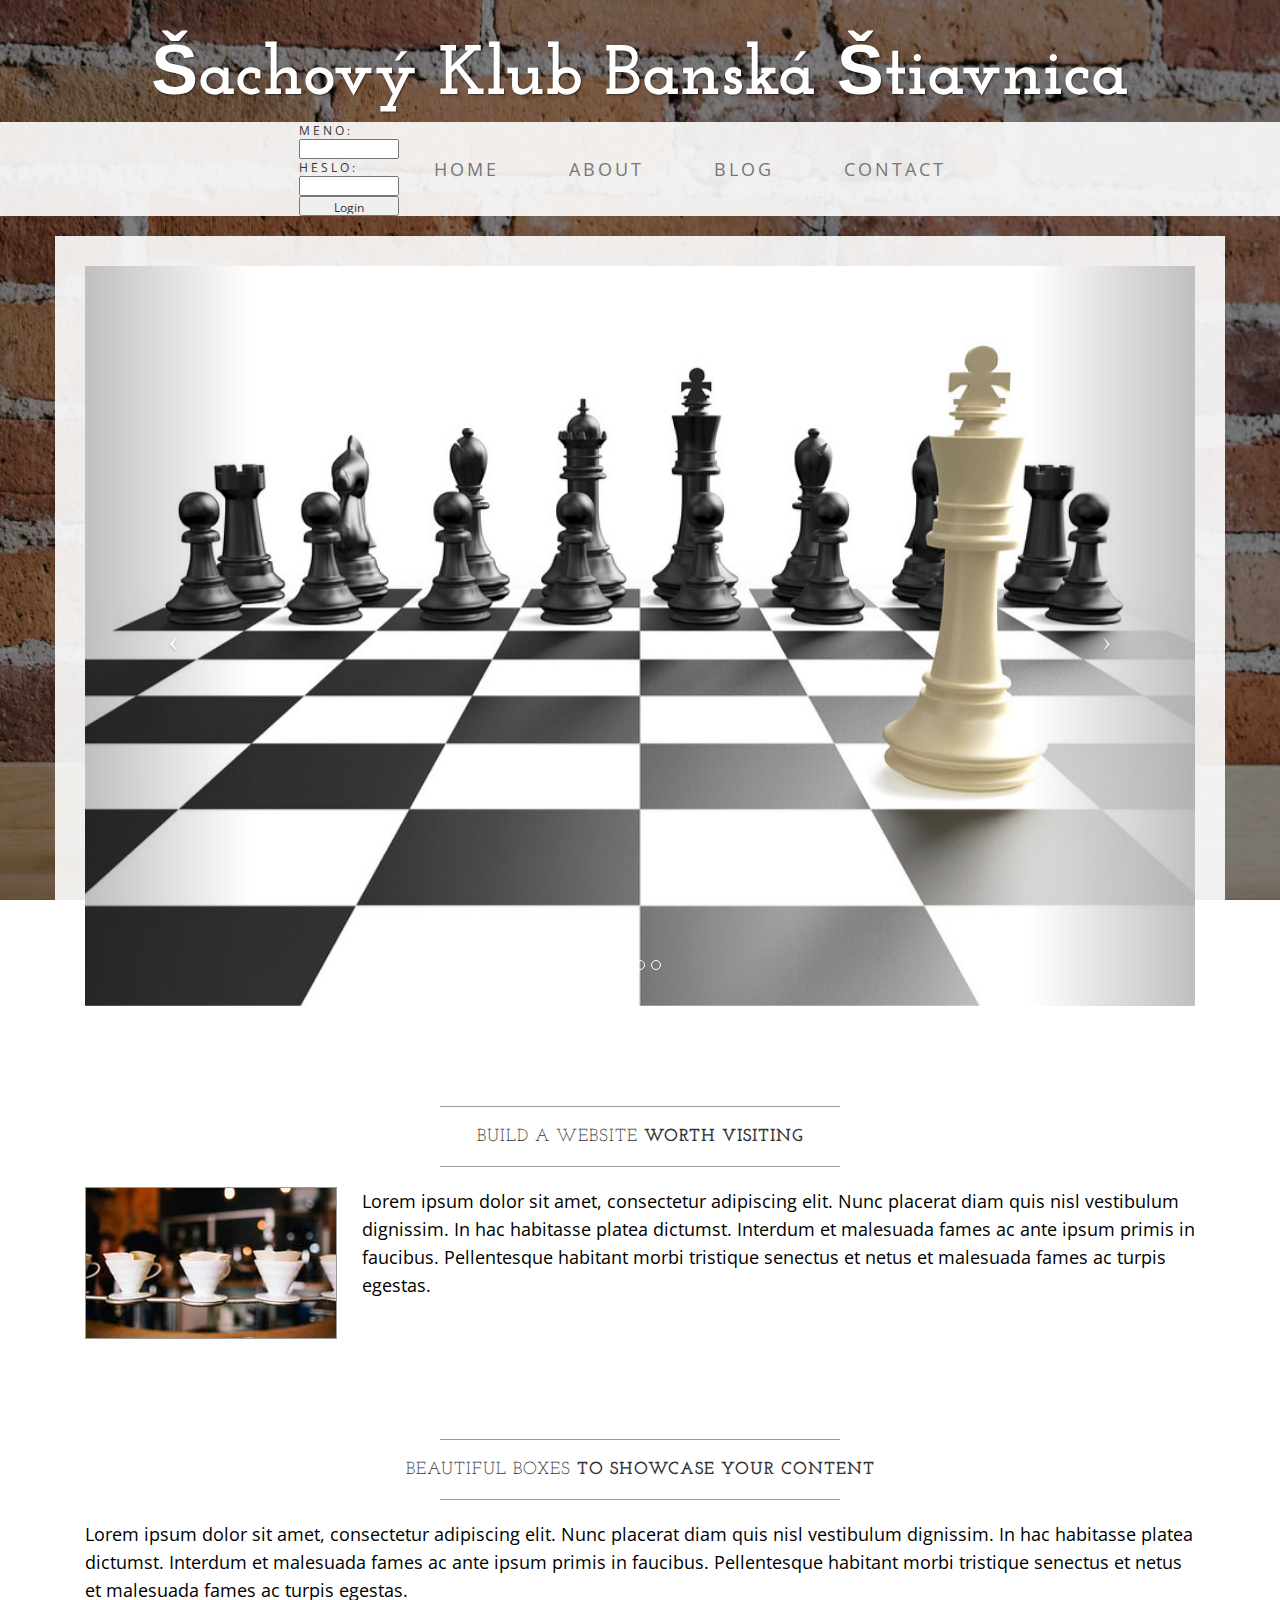
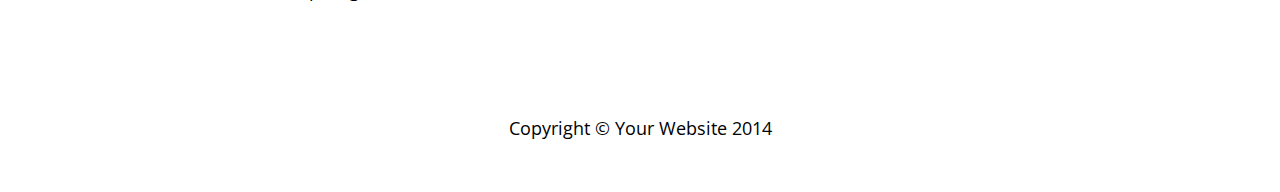
==== index.html @ dc915f05 "First Commit" ====
<!DOCTYPE html>
<html lang="en">

<head>

    <meta charset="utf-8">
    <meta http-equiv="X-UA-Compatible" content="IE=edge">
    <meta name="viewport" content="width=device-width, initial-scale=1">
    <meta name="description" content="">
    <meta name="author" content="">

    <title>Šachový Klub Banská Štiavnica</title>

    <!-- Bootstrap Core CSS -->
    <link href="css/bootstrap.min.css" rel="stylesheet">

    <!-- Custom CSS -->
    <link href="css/business-casual.css" rel="stylesheet">

    <!-- Fonts -->
    <link href="http://fonts.googleapis.com/css?family=Open+Sans:300italic,400italic,600italic,700italic,800italic,400,300,600,700,800" rel="stylesheet" type="text/css">
    <link href="http://fonts.googleapis.com/css?family=Josefin+Slab:100,300,400,600,700,100italic,300italic,400italic,600italic,700italic" rel="stylesheet" type="text/css">

    <!-- HTML5 Shim and Respond.js IE8 support of HTML5 elements and media queries -->
    <!-- WARNING: Respond.js doesn't work if you view the page via file:// -->
    <!--[if lt IE 9]>
        <script src="https://oss.maxcdn.com/libs/html5shiv/3.7.0/html5shiv.js"></script>
        <script src="https://oss.maxcdn.com/libs/respond.js/1.4.2/respond.min.js"></script>
    <![endif]-->

</head>

<body>

    <div class="brand">Šachový Klub Banská Štiavnica</div>


    <!-- Navigation -->
    <nav class="navbar navbar-default" role="navigation">
        <div class="container">
            <!-- Brand and toggle get grouped for better mobile display -->
            <div class="navbar-header">
                

                <button type="button" class="navbar-toggle" data-toggle="collapse" data-target="#bs-example-navbar-collapse-1">
                    <span class="sr-only">Toggle navigation</span>
                    <span class="icon-bar"></span>
                    <span class="icon-bar"></span>
                    <span class="icon-bar"></span>
                </button>
                <!-- navbar-brand is hidden on larger screens, but visible when the menu is collapsed -->
                <a class="navbar-brand" href="index.html">Business Casual</a>
            </div>


            

            <!-- Collect the nav links, forms, and other content for toggling -->
            <div class="collapse navbar-collapse" id="bs-example-navbar-collapse-1">
                
                 
                <ul class="nav navbar-nav">
                    

                    <li>
                    <form name="login" method="post" action="login.php" class="loginform">
                    <span class="smalltext"> Meno: </span> <input type="text" name="username" class="loginform"><br>
                    <span class="smalltext"> Heslo: </span> <input type="password" name="password"  class = "loginform"><br>
                    <input type = "submit" name = "Login" class = "loginform" value="Login">
                    </li>

                    <li>
                        <a href="index.html">Home</a>
                    </li>
                    <li>
                        <a href="about.html">About</a>
                    </li>
                    <li>
                        <a href="blog.html">Blog</a>
                    </li>
                    <li>
                        <a href="contact.html">Contact</a>
                    </li>
                </ul>
            </div>
            <!-- /.navbar-collapse -->
        </div>
        <!-- /.container -->
    </nav>

    <div class="container">

        <div class="row">
            <div class="box">
                <div class="col-lg-12 text-center">
                    <div id="carousel-example-generic" class="carousel slide">
                        <!-- Indicators -->
                        <ol class="carousel-indicators hidden-xs">
                            <li data-target="#carousel-example-generic" data-slide-to="0" class="active"></li>
                            <li data-target="#carousel-example-generic" data-slide-to="1"></li>
                            <li data-target="#carousel-example-generic" data-slide-to="2"></li>
                        </ol>

                        <!-- Wrapper for slides -->
                        <div class="carousel-inner">
                            <div class="item active">
                                <img class="img-responsive img-full" src="img/slide-1.jpg" alt="">
                            </div>
                            <div class="item">
                                <img class="img-responsive img-full" src="img/slide-2.jpg" alt="">
                            </div>
                            <div class="item">
                                <img class="img-responsive img-full" src="img/slide-3.jpg" alt="">
                            </div>
                        </div>

                        <!-- Controls -->
                        <a class="left carousel-control" href="#carousel-example-generic" data-slide="prev">
                            <span class="icon-prev"></span>
                        </a>
                        <a class="right carousel-control" href="#carousel-example-generic" data-slide="next">
                            <span class="icon-next"></span>
                        </a>
                    </div>
                   
                    </h2>
                </div>
            </div>
        </div>

        <div class="row">
            <div class="box">
                <div class="col-lg-12">
                    <hr>
                    <h2 class="intro-text text-center">Build a website
                        <strong>worth visiting</strong>
                    </h2>
                    <hr>
                    <img class="img-responsive img-border img-left" src="img/intro-pic.jpg" alt="">
                    <hr class="visible-xs">
                    <p>Lorem ipsum dolor sit amet, consectetur adipiscing elit. Nunc placerat diam quis nisl vestibulum dignissim. In hac habitasse platea dictumst. Interdum et malesuada fames ac ante ipsum primis in faucibus. Pellentesque habitant morbi tristique senectus et netus et malesuada fames ac turpis egestas.</p>
                </div>
            </div>
        </div>

        <div class="row">
            <div class="box">
                <div class="col-lg-12">
                    <hr>
                    <h2 class="intro-text text-center">Beautiful boxes
                        <strong>to showcase your content</strong>
                    </h2>
                    <hr>
                    <p>Lorem ipsum dolor sit amet, consectetur adipiscing elit. Nunc placerat diam quis nisl vestibulum dignissim. In hac habitasse platea dictumst. Interdum et malesuada fames ac ante ipsum primis in faucibus. Pellentesque habitant morbi tristique senectus et netus et malesuada fames ac turpis egestas.</p>
                </div>
            </div>
        </div>

    </div>
    <!-- /.container -->

    <footer>
        <div class="container">
            <div class="row">
                <div class="col-lg-12 text-center">
                    <p>Copyright &copy; Your Website 2014</p>
                </div>
            </div>
        </div>
    </footer>

    <!-- jQuery -->
    <script src="js/jquery.js"></script>

    <!-- Bootstrap Core JavaScript -->
    <script src="js/bootstrap.min.js"></script>

    <!-- Script to Activate the Carousel -->
    <script>
    $('.carousel').carousel({
        interval: 5000 //changes the speed
    })
    </script>

</body>

</html>
---- css/business-casual.css ----
/*!
 * Start Bootstrap - Business Casual Bootstrap Theme (http://startbootstrap.com)
 * Code licensed under the Apache License v2.0.
 * For details, see http://www.apache.org/licenses/LICENSE-2.0.
 */

body {
    font-family: "Open Sans","Helvetica Neue",Helvetica,Arial,sans-serif;
    background: url('../img/bg.jpg') no-repeat center center fixed;
    -webkit-background-size: cover;
    -moz-background-size: cover;
    background-size: cover;
    -o-background-size: cover;
}

h1,
h2,
h3,
h4,
h5,
h6 {
    text-transform: uppercase;
    font-family: "Josefin Slab","Helvetica Neue",Helvetica,Arial,sans-serif;
    font-weight: 700;
    letter-spacing: 1px;
}

p {
    font-size: 1.25em;
    line-height: 1.6;
    color: #000;
}

hr {
    max-width: 400px;
    border-color: #999999;
}

.brand,
.address-bar {
    display: none;
}

.navbar-brand {
    text-transform: uppercase;
    font-weight: 900;
    letter-spacing: 2px;
}

.smalltext{
    font-size: 12px;
}

.loginform{

height: 20px;
width: 100px;
font-size: 12px;

}



.navbar-nav {
    text-transform: uppercase;
    font-weight: 400;
    letter-spacing: 3px;
}

.img-full {
    min-width: 100%;
}

.brand-before,
.brand-name {
    text-transform: capitalize;
}

.brand-before {
    margin: 15px 0;
}

.brand-name {
    margin: 0;
    font-size: 4em;
}

.tagline-divider {
    margin: 15px auto 3px;
    max-width: 250px;
    border-color: #999999;
}

.box {
    margin-bottom: 20px;
    padding: 30px 15px;
    background: #fff;
    background: rgba(255,255,255,0.9);
}

.intro-text {
    text-transform: uppercase;
    font-size: 1.25em;
    font-weight: 400;
    letter-spacing: 1px;
}

.img-border {
    float: none;
    margin: 0 auto 0;
    border: #999999 solid 1px;
}

.img-left {
    float: none;
    margin: 0 auto 0;
}

footer {
    background: #fff;
    background: rgba(255,255,255,0.9);
}

footer p {
    margin: 0;
    padding: 50px 0;
}

@media screen and (min-width:768px) {
    .brand {
        display: inherit;
        margin: 0;
        padding: 30px 0 10px;
        text-align: center;
        text-shadow: 1px 1px 2px rgba(0,0,0,0.5);
        font-family: "Josefin Slab","Helvetica Neue",Helvetica,Arial,sans-serif;
        font-size: 5em;
        font-weight: 700;
        line-height: normal;
        color: #fff;
    }

    .top-divider {
        margin-top: 0;
    }

    .img-left {
        float: left;
        margin-right: 25px;
    }

    .address-bar {
        display: inherit;
        margin: 0;
        padding: 0 0 40px;
        text-align: center;
        text-shadow: 1px 1px 2px rgba(0,0,0,0.5);
        text-transform: uppercase;
        font-size: 1.25em;
        font-weight: 400;
        letter-spacing: 3px;
        color: #fff;
    }

    .navbar {
        border-radius: 0;
    }

    .navbar-header {
        display: none;
    }

    .navbar {
        min-height: 0;
    }

    .navbar-default {
        border: none;
        background: #fff;
        background: rgba(255,255,255,0.9);
    }

    .nav>li>a {
        padding: 35px;
    }

    .navbar-nav>li>a {
        line-height: normal;
    }

    .navbar-nav {
        display: table;
        float: none;
        margin: 0 auto;
        table-layout: fixed;
        font-size: 1.25em;
    }
}

@media screen and (min-width:1200px) {
    .box:after {
        content: '';
        display: table;
        clear: both;
    }
}
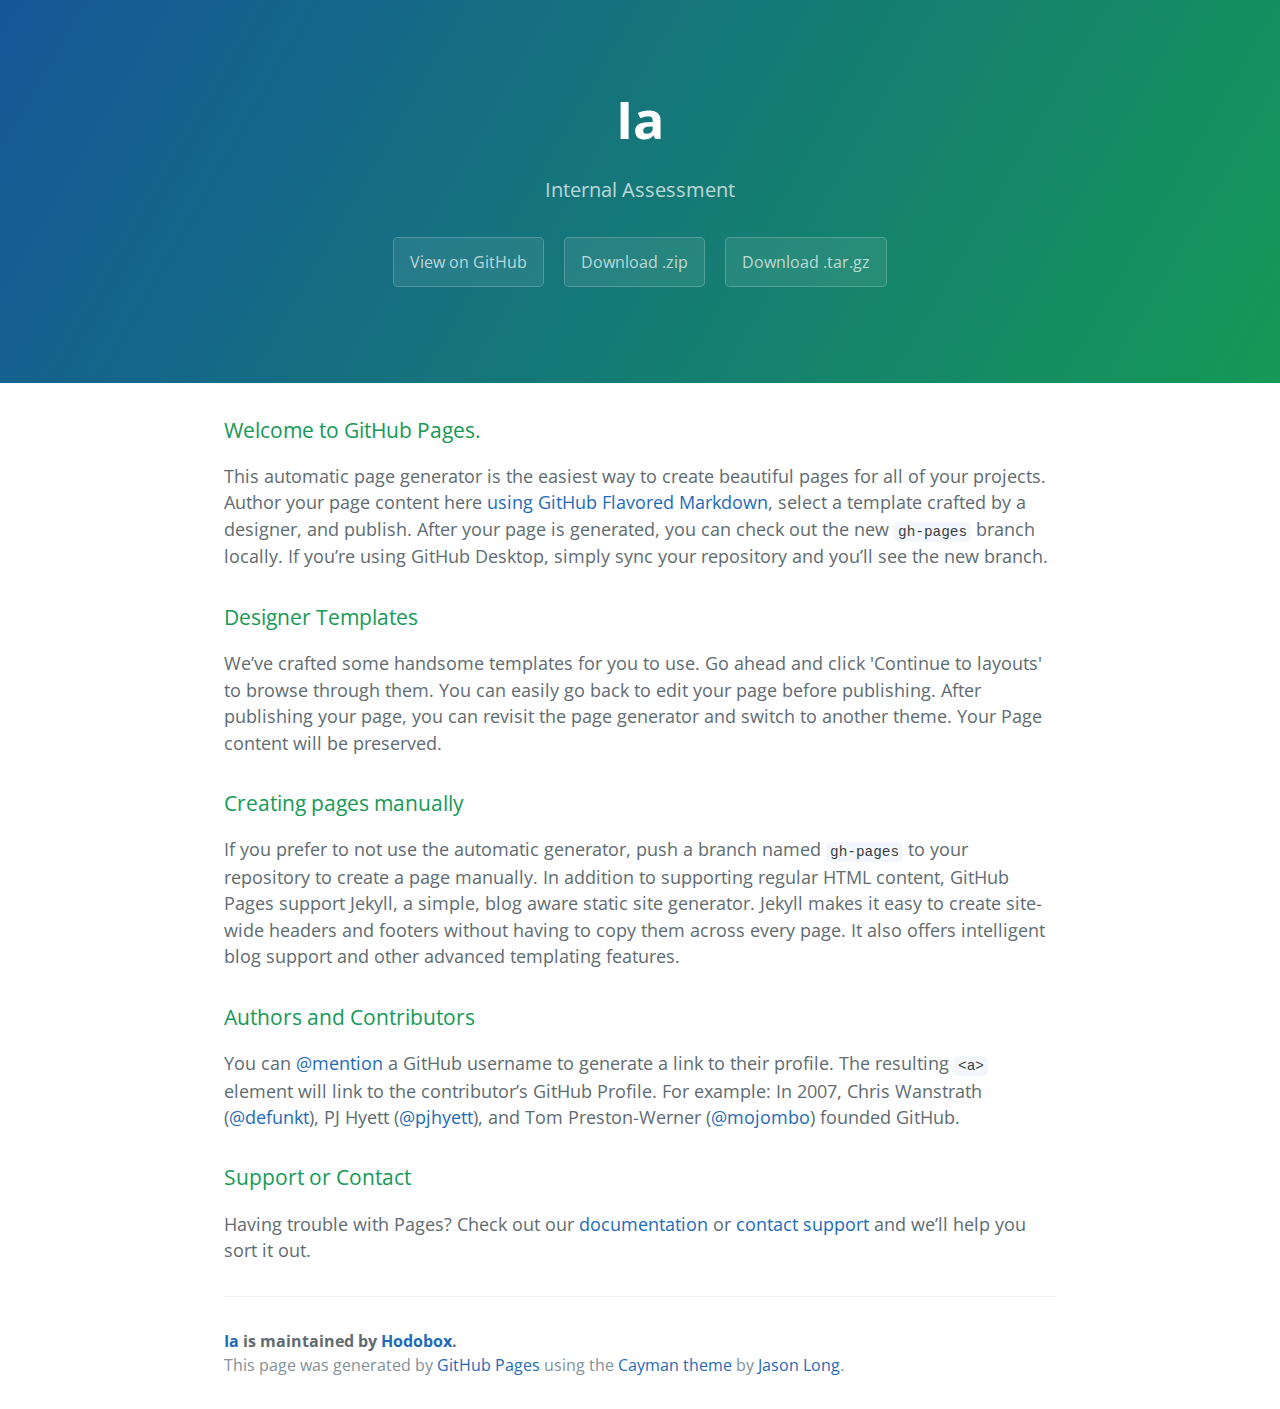
==== commit 24f1f13f: "Create gh-pages branch via GitHub" ====
--- a/index.html
+++ b/index.html
@@ -1,187 +1,57 @@
 <!DOCTYPE html>
-<html lang="en">
+<html lang="en-us">
+  <head>
+    <meta charset="UTF-8">
+    <title>Ia by Hodobox</title>
+    <meta name="viewport" content="width=device-width, initial-scale=1">
+    <link rel="stylesheet" type="text/css" href="stylesheets/normalize.css" media="screen">
+    <link href='https://fonts.googleapis.com/css?family=Open+Sans:400,700' rel='stylesheet' type='text/css'>
+    <link rel="stylesheet" type="text/css" href="stylesheets/stylesheet.css" media="screen">
+    <link rel="stylesheet" type="text/css" href="stylesheets/github-light.css" media="screen">
+  </head>
+  <body>
+    <section class="page-header">
+      <h1 class="project-name">Ia</h1>
+      <h2 class="project-tagline">Internal Assessment</h2>
+      <a href="https://github.com/Hodobox/IA" class="btn">View on GitHub</a>
+      <a href="https://github.com/Hodobox/IA/zipball/master" class="btn">Download .zip</a>
+      <a href="https://github.com/Hodobox/IA/tarball/master" class="btn">Download .tar.gz</a>
+    </section>
 
-<head>
+    <section class="main-content">
+      <h3>
+<a id="welcome-to-github-pages" class="anchor" href="#welcome-to-github-pages" aria-hidden="true"><span aria-hidden="true" class="octicon octicon-link"></span></a>Welcome to GitHub Pages.</h3>
 
-    <meta charset="utf-8">
-    <meta http-equiv="X-UA-Compatible" content="IE=edge">
-    <meta name="viewport" content="width=device-width, initial-scale=1">
-    <meta name="description" content="">
-    <meta name="author" content="">
+<p>This automatic page generator is the easiest way to create beautiful pages for all of your projects. Author your page content here <a href="https://guides.github.com/features/mastering-markdown/">using GitHub Flavored Markdown</a>, select a template crafted by a designer, and publish. After your page is generated, you can check out the new <code>gh-pages</code> branch locally. If you’re using GitHub Desktop, simply sync your repository and you’ll see the new branch.</p>
 
-    <title>Šachový Klub Banská Štiavnica</title>
+<h3>
+<a id="designer-templates" class="anchor" href="#designer-templates" aria-hidden="true"><span aria-hidden="true" class="octicon octicon-link"></span></a>Designer Templates</h3>
 
-    <!-- Bootstrap Core CSS -->
-    <link href="css/bootstrap.min.css" rel="stylesheet">
+<p>We’ve crafted some handsome templates for you to use. Go ahead and click 'Continue to layouts' to browse through them. You can easily go back to edit your page before publishing. After publishing your page, you can revisit the page generator and switch to another theme. Your Page content will be preserved.</p>
 
-    <!-- Custom CSS -->
-    <link href="css/business-casual.css" rel="stylesheet">
+<h3>
+<a id="creating-pages-manually" class="anchor" href="#creating-pages-manually" aria-hidden="true"><span aria-hidden="true" class="octicon octicon-link"></span></a>Creating pages manually</h3>
 
-    <!-- Fonts -->
-    <link href="http://fonts.googleapis.com/css?family=Open+Sans:300italic,400italic,600italic,700italic,800italic,400,300,600,700,800" rel="stylesheet" type="text/css">
-    <link href="http://fonts.googleapis.com/css?family=Josefin+Slab:100,300,400,600,700,100italic,300italic,400italic,600italic,700italic" rel="stylesheet" type="text/css">
+<p>If you prefer to not use the automatic generator, push a branch named <code>gh-pages</code> to your repository to create a page manually. In addition to supporting regular HTML content, GitHub Pages support Jekyll, a simple, blog aware static site generator. Jekyll makes it easy to create site-wide headers and footers without having to copy them across every page. It also offers intelligent blog support and other advanced templating features.</p>
 
-    <!-- HTML5 Shim and Respond.js IE8 support of HTML5 elements and media queries -->
-    <!-- WARNING: Respond.js doesn't work if you view the page via file:// -->
-    <!--[if lt IE 9]>
-        <script src="https://oss.maxcdn.com/libs/html5shiv/3.7.0/html5shiv.js"></script>
-        <script src="https://oss.maxcdn.com/libs/respond.js/1.4.2/respond.min.js"></script>
-    <![endif]-->
+<h3>
+<a id="authors-and-contributors" class="anchor" href="#authors-and-contributors" aria-hidden="true"><span aria-hidden="true" class="octicon octicon-link"></span></a>Authors and Contributors</h3>
 
-</head>
+<p>You can <a href="https://help.github.com/articles/basic-writing-and-formatting-syntax/#mentioning-users-and-teams" class="user-mention">@mention</a> a GitHub username to generate a link to their profile. The resulting <code>&lt;a&gt;</code> element will link to the contributor’s GitHub Profile. For example: In 2007, Chris Wanstrath (<a href="https://github.com/defunkt" class="user-mention">@defunkt</a>), PJ Hyett (<a href="https://github.com/pjhyett" class="user-mention">@pjhyett</a>), and Tom Preston-Werner (<a href="https://github.com/mojombo" class="user-mention">@mojombo</a>) founded GitHub.</p>
 
-<body>
+<h3>
+<a id="support-or-contact" class="anchor" href="#support-or-contact" aria-hidden="true"><span aria-hidden="true" class="octicon octicon-link"></span></a>Support or Contact</h3>
 
-    <div class="brand">Šachový Klub Banská Štiavnica</div>
+<p>Having trouble with Pages? Check out our <a href="https://help.github.com/pages">documentation</a> or <a href="https://github.com/contact">contact support</a> and we’ll help you sort it out.</p>
 
+      <footer class="site-footer">
+        <span class="site-footer-owner"><a href="https://github.com/Hodobox/IA">Ia</a> is maintained by <a href="https://github.com/Hodobox">Hodobox</a>.</span>
 
-    <!-- Navigation -->
-    <nav class="navbar navbar-default" role="navigation">
-        <div class="container">
-            <!-- Brand and toggle get grouped for better mobile display -->
-            <div class="navbar-header">
-                
+        <span class="site-footer-credits">This page was generated by <a href="https://pages.github.com">GitHub Pages</a> using the <a href="https://github.com/jasonlong/cayman-theme">Cayman theme</a> by <a href="https://twitter.com/jasonlong">Jason Long</a>.</span>
+      </footer>
 
-                <button type="button" class="navbar-toggle" data-toggle="collapse" data-target="#bs-example-navbar-collapse-1">
-                    <span class="sr-only">Toggle navigation</span>
-                    <span class="icon-bar"></span>
-                    <span class="icon-bar"></span>
-                    <span class="icon-bar"></span>
-                </button>
-                <!-- navbar-brand is hidden on larger screens, but visible when the menu is collapsed -->
-                <a class="navbar-brand" href="index.html">Business Casual</a>
-            </div>
+    </section>
 
-
-            
-
-            <!-- Collect the nav links, forms, and other content for toggling -->
-            <div class="collapse navbar-collapse" id="bs-example-navbar-collapse-1">
-                
-                 
-                <ul class="nav navbar-nav">
-                    
-
-                    <li>
-                    <form name="login" method="post" action="login.php" class="loginform">
-                    <span class="smalltext"> Meno: </span> <input type="text" name="username" class="loginform"><br>
-                    <span class="smalltext"> Heslo: </span> <input type="password" name="password"  class = "loginform"><br>
-                    <input type = "submit" name = "Login" class = "loginform" value="Login">
-                    </li>
-
-                    <li>
-                        <a href="index.html">Home</a>
-                    </li>
-                    <li>
-                        <a href="about.html">About</a>
-                    </li>
-                    <li>
-                        <a href="blog.html">Blog</a>
-                    </li>
-                    <li>
-                        <a href="contact.html">Contact</a>
-                    </li>
-                </ul>
-            </div>
-            <!-- /.navbar-collapse -->
-        </div>
-        <!-- /.container -->
-    </nav>
-
-    <div class="container">
-
-        <div class="row">
-            <div class="box">
-                <div class="col-lg-12 text-center">
-                    <div id="carousel-example-generic" class="carousel slide">
-                        <!-- Indicators -->
-                        <ol class="carousel-indicators hidden-xs">
-                            <li data-target="#carousel-example-generic" data-slide-to="0" class="active"></li>
-                            <li data-target="#carousel-example-generic" data-slide-to="1"></li>
-                            <li data-target="#carousel-example-generic" data-slide-to="2"></li>
-                        </ol>
-
-                        <!-- Wrapper for slides -->
-                        <div class="carousel-inner">
-                            <div class="item active">
-                                <img class="img-responsive img-full" src="img/slide-1.jpg" alt="">
-                            </div>
-                            <div class="item">
-                                <img class="img-responsive img-full" src="img/slide-2.jpg" alt="">
-                            </div>
-                            <div class="item">
-                                <img class="img-responsive img-full" src="img/slide-3.jpg" alt="">
-                            </div>
-                        </div>
-
-                        <!-- Controls -->
-                        <a class="left carousel-control" href="#carousel-example-generic" data-slide="prev">
-                            <span class="icon-prev"></span>
-                        </a>
-                        <a class="right carousel-control" href="#carousel-example-generic" data-slide="next">
-                            <span class="icon-next"></span>
-                        </a>
-                    </div>
-                   
-                    </h2>
-                </div>
-            </div>
-        </div>
-
-        <div class="row">
-            <div class="box">
-                <div class="col-lg-12">
-                    <hr>
-                    <h2 class="intro-text text-center">Build a website
-                        <strong>worth visiting</strong>
-                    </h2>
-                    <hr>
-                    <img class="img-responsive img-border img-left" src="img/intro-pic.jpg" alt="">
-                    <hr class="visible-xs">
-                    <p>Lorem ipsum dolor sit amet, consectetur adipiscing elit. Nunc placerat diam quis nisl vestibulum dignissim. In hac habitasse platea dictumst. Interdum et malesuada fames ac ante ipsum primis in faucibus. Pellentesque habitant morbi tristique senectus et netus et malesuada fames ac turpis egestas.</p>
-                </div>
-            </div>
-        </div>
-
-        <div class="row">
-            <div class="box">
-                <div class="col-lg-12">
-                    <hr>
-                    <h2 class="intro-text text-center">Beautiful boxes
-                        <strong>to showcase your content</strong>
-                    </h2>
-                    <hr>
-                    <p>Lorem ipsum dolor sit amet, consectetur adipiscing elit. Nunc placerat diam quis nisl vestibulum dignissim. In hac habitasse platea dictumst. Interdum et malesuada fames ac ante ipsum primis in faucibus. Pellentesque habitant morbi tristique senectus et netus et malesuada fames ac turpis egestas.</p>
-                </div>
-            </div>
-        </div>
-
-    </div>
-    <!-- /.container -->
-
-    <footer>
-        <div class="container">
-            <div class="row">
-                <div class="col-lg-12 text-center">
-                    <p>Copyright &copy; Your Website 2014</p>
-                </div>
-            </div>
-        </div>
-    </footer>
-
-    <!-- jQuery -->
-    <script src="js/jquery.js"></script>
-
-    <!-- Bootstrap Core JavaScript -->
-    <script src="js/bootstrap.min.js"></script>
-
-    <!-- Script to Activate the Carousel -->
-    <script>
-    $('.carousel').carousel({
-        interval: 5000 //changes the speed
-    })
-    </script>
-
-</body>
-
+  
+  </body>
 </html>
--- a/stylesheets/stylesheet.css
+++ b/stylesheets/stylesheet.css
@@ -0,0 +1,245 @@
+* {
+  box-sizing: border-box; }
+
+body {
+  padding: 0;
+  margin: 0;
+  font-family: "Open Sans", "Helvetica Neue", Helvetica, Arial, sans-serif;
+  font-size: 16px;
+  line-height: 1.5;
+  color: #606c71; }
+
+a {
+  color: #1e6bb8;
+  text-decoration: none; }
+  a:hover {
+    text-decoration: underline; }
+
+.btn {
+  display: inline-block;
+  margin-bottom: 1rem;
+  color: rgba(255, 255, 255, 0.7);
+  background-color: rgba(255, 255, 255, 0.08);
+  border-color: rgba(255, 255, 255, 0.2);
+  border-style: solid;
+  border-width: 1px;
+  border-radius: 0.3rem;
+  transition: color 0.2s, background-color 0.2s, border-color 0.2s; }
+  .btn + .btn {
+    margin-left: 1rem; }
+
+.btn:hover {
+  color: rgba(255, 255, 255, 0.8);
+  text-decoration: none;
+  background-color: rgba(255, 255, 255, 0.2);
+  border-color: rgba(255, 255, 255, 0.3); }
+
+@media screen and (min-width: 64em) {
+  .btn {
+    padding: 0.75rem 1rem; } }
+
+@media screen and (min-width: 42em) and (max-width: 64em) {
+  .btn {
+    padding: 0.6rem 0.9rem;
+    font-size: 0.9rem; } }
+
+@media screen and (max-width: 42em) {
+  .btn {
+    display: block;
+    width: 100%;
+    padding: 0.75rem;
+    font-size: 0.9rem; }
+    .btn + .btn {
+      margin-top: 1rem;
+      margin-left: 0; } }
+
+.page-header {
+  color: #fff;
+  text-align: center;
+  background-color: #159957;
+  background-image: linear-gradient(120deg, #155799, #159957); }
+
+@media screen and (min-width: 64em) {
+  .page-header {
+    padding: 5rem 6rem; } }
+
+@media screen and (min-width: 42em) and (max-width: 64em) {
+  .page-header {
+    padding: 3rem 4rem; } }
+
+@media screen and (max-width: 42em) {
+  .page-header {
+    padding: 2rem 1rem; } }
+
+.project-name {
+  margin-top: 0;
+  margin-bottom: 0.1rem; }
+
+@media screen and (min-width: 64em) {
+  .project-name {
+    font-size: 3.25rem; } }
+
+@media screen and (min-width: 42em) and (max-width: 64em) {
+  .project-name {
+    font-size: 2.25rem; } }
+
+@media screen and (max-width: 42em) {
+  .project-name {
+    font-size: 1.75rem; } }
+
+.project-tagline {
+  margin-bottom: 2rem;
+  font-weight: normal;
+  opacity: 0.7; }
+
+@media screen and (min-width: 64em) {
+  .project-tagline {
+    font-size: 1.25rem; } }
+
+@media screen and (min-width: 42em) and (max-width: 64em) {
+  .project-tagline {
+    font-size: 1.15rem; } }
+
+@media screen and (max-width: 42em) {
+  .project-tagline {
+    font-size: 1rem; } }
+
+.main-content :first-child {
+  margin-top: 0; }
+.main-content img {
+  max-width: 100%; }
+.main-content h1, .main-content h2, .main-content h3, .main-content h4, .main-content h5, .main-content h6 {
+  margin-top: 2rem;
+  margin-bottom: 1rem;
+  font-weight: normal;
+  color: #159957; }
+.main-content p {
+  margin-bottom: 1em; }
+.main-content code {
+  padding: 2px 4px;
+  font-family: Consolas, "Liberation Mono", Menlo, Courier, monospace;
+  font-size: 0.9rem;
+  color: #383e41;
+  background-color: #f3f6fa;
+  border-radius: 0.3rem; }
+.main-content pre {
+  padding: 0.8rem;
+  margin-top: 0;
+  margin-bottom: 1rem;
+  font: 1rem Consolas, "Liberation Mono", Menlo, Courier, monospace;
+  color: #567482;
+  word-wrap: normal;
+  background-color: #f3f6fa;
+  border: solid 1px #dce6f0;
+  border-radius: 0.3rem; }
+  .main-content pre > code {
+    padding: 0;
+    margin: 0;
+    font-size: 0.9rem;
+    color: #567482;
+    word-break: normal;
+    white-space: pre;
+    background: transparent;
+    border: 0; }
+.main-content .highlight {
+  margin-bottom: 1rem; }
+  .main-content .highlight pre {
+    margin-bottom: 0;
+    word-break: normal; }
+.main-content .highlight pre, .main-content pre {
+  padding: 0.8rem;
+  overflow: auto;
+  font-size: 0.9rem;
+  line-height: 1.45;
+  border-radius: 0.3rem; }
+.main-content pre code, .main-content pre tt {
+  display: inline;
+  max-width: initial;
+  padding: 0;
+  margin: 0;
+  overflow: initial;
+  line-height: inherit;
+  word-wrap: normal;
+  background-color: transparent;
+  border: 0; }
+  .main-content pre code:before, .main-content pre code:after, .main-content pre tt:before, .main-content pre tt:after {
+    content: normal; }
+.main-content ul, .main-content ol {
+  margin-top: 0; }
+.main-content blockquote {
+  padding: 0 1rem;
+  margin-left: 0;
+  color: #819198;
+  border-left: 0.3rem solid #dce6f0; }
+  .main-content blockquote > :first-child {
+    margin-top: 0; }
+  .main-content blockquote > :last-child {
+    margin-bottom: 0; }
+.main-content table {
+  display: block;
+  width: 100%;
+  overflow: auto;
+  word-break: normal;
+  word-break: keep-all; }
+  .main-content table th {
+    font-weight: bold; }
+  .main-content table th, .main-content table td {
+    padding: 0.5rem 1rem;
+    border: 1px solid #e9ebec; }
+.main-content dl {
+  padding: 0; }
+  .main-content dl dt {
+    padding: 0;
+    margin-top: 1rem;
+    font-size: 1rem;
+    font-weight: bold; }
+  .main-content dl dd {
+    padding: 0;
+    margin-bottom: 1rem; }
+.main-content hr {
+  height: 2px;
+  padding: 0;
+  margin: 1rem 0;
+  background-color: #eff0f1;
+  border: 0; }
+
+@media screen and (min-width: 64em) {
+  .main-content {
+    max-width: 64rem;
+    padding: 2rem 6rem;
+    margin: 0 auto;
+    font-size: 1.1rem; } }
+
+@media screen and (min-width: 42em) and (max-width: 64em) {
+  .main-content {
+    padding: 2rem 4rem;
+    font-size: 1.1rem; } }
+
+@media screen and (max-width: 42em) {
+  .main-content {
+    padding: 2rem 1rem;
+    font-size: 1rem; } }
+
+.site-footer {
+  padding-top: 2rem;
+  margin-top: 2rem;
+  border-top: solid 1px #eff0f1; }
+
+.site-footer-owner {
+  display: block;
+  font-weight: bold; }
+
+.site-footer-credits {
+  color: #819198; }
+
+@media screen and (min-width: 64em) {
+  .site-footer {
+    font-size: 1rem; } }
+
+@media screen and (min-width: 42em) and (max-width: 64em) {
+  .site-footer {
+    font-size: 1rem; } }
+
+@media screen and (max-width: 42em) {
+  .site-footer {
+    font-size: 0.9rem; } }
--- a/stylesheets/github-light.css
+++ b/stylesheets/github-light.css
@@ -0,0 +1,116 @@
+/*
+   Copyright 2014 GitHub Inc.
+
+   Licensed under the Apache License, Version 2.0 (the "License");
+   you may not use this file except in compliance with the License.
+   You may obtain a copy of the License at
+
+       http://www.apache.org/licenses/LICENSE-2.0
+
+   Unless required by applicable law or agreed to in writing, software
+   distributed under the License is distributed on an "AS IS" BASIS,
+   WITHOUT WARRANTIES OR CONDITIONS OF ANY KIND, either express or implied.
+   See the License for the specific language governing permissions and
+   limitations under the License.
+
+*/
+
+.pl-c /* comment */ {
+  color: #969896;
+}
+
+.pl-c1      /* constant, markup.raw, meta.diff.header, meta.module-reference, meta.property-name, support, support.constant, support.variable, variable.other.constant */,
+.pl-s .pl-v /* string variable */ {
+  color: #0086b3;
+}
+
+.pl-e  /* entity */,
+.pl-en /* entity.name */ {
+  color: #795da3;
+}
+
+.pl-s .pl-s1 /* string source */,
+.pl-smi      /* storage.modifier.import, storage.modifier.package, storage.type.java, variable.other, variable.parameter.function */ {
+  color: #333;
+}
+
+.pl-ent /* entity.name.tag */ {
+  color: #63a35c;
+}
+
+.pl-k /* keyword, storage, storage.type */ {
+  color: #a71d5d;
+}
+
+.pl-pds              /* punctuation.definition.string, string.regexp.character-class */,
+.pl-s                /* string */,
+.pl-s .pl-pse .pl-s1 /* string punctuation.section.embedded source */,
+.pl-sr               /* string.regexp */,
+.pl-sr .pl-cce       /* string.regexp constant.character.escape */,
+.pl-sr .pl-sra       /* string.regexp string.regexp.arbitrary-repitition */,
+.pl-sr .pl-sre       /* string.regexp source.ruby.embedded */ {
+  color: #183691;
+}
+
+.pl-v /* variable */ {
+  color: #ed6a43;
+}
+
+.pl-id /* invalid.deprecated */ {
+  color: #b52a1d;
+}
+
+.pl-ii /* invalid.illegal */ {
+  background-color: #b52a1d;
+  color: #f8f8f8;
+}
+
+.pl-sr .pl-cce /* string.regexp constant.character.escape */ {
+  color: #63a35c;
+  font-weight: bold;
+}
+
+.pl-ml /* markup.list */ {
+  color: #693a17;
+}
+
+.pl-mh        /* markup.heading */,
+.pl-mh .pl-en /* markup.heading entity.name */,
+.pl-ms        /* meta.separator */ {
+  color: #1d3e81;
+  font-weight: bold;
+}
+
+.pl-mq /* markup.quote */ {
+  color: #008080;
+}
+
+.pl-mi /* markup.italic */ {
+  color: #333;
+  font-style: italic;
+}
+
+.pl-mb /* markup.bold */ {
+  color: #333;
+  font-weight: bold;
+}
+
+.pl-md /* markup.deleted, meta.diff.header.from-file */ {
+  background-color: #ffecec;
+  color: #bd2c00;
+}
+
+.pl-mi1 /* markup.inserted, meta.diff.header.to-file */ {
+  background-color: #eaffea;
+  color: #55a532;
+}
+
+.pl-mdr /* meta.diff.range */ {
+  color: #795da3;
+  font-weight: bold;
+}
+
+.pl-mo /* meta.output */ {
+  color: #1d3e81;
+}
+
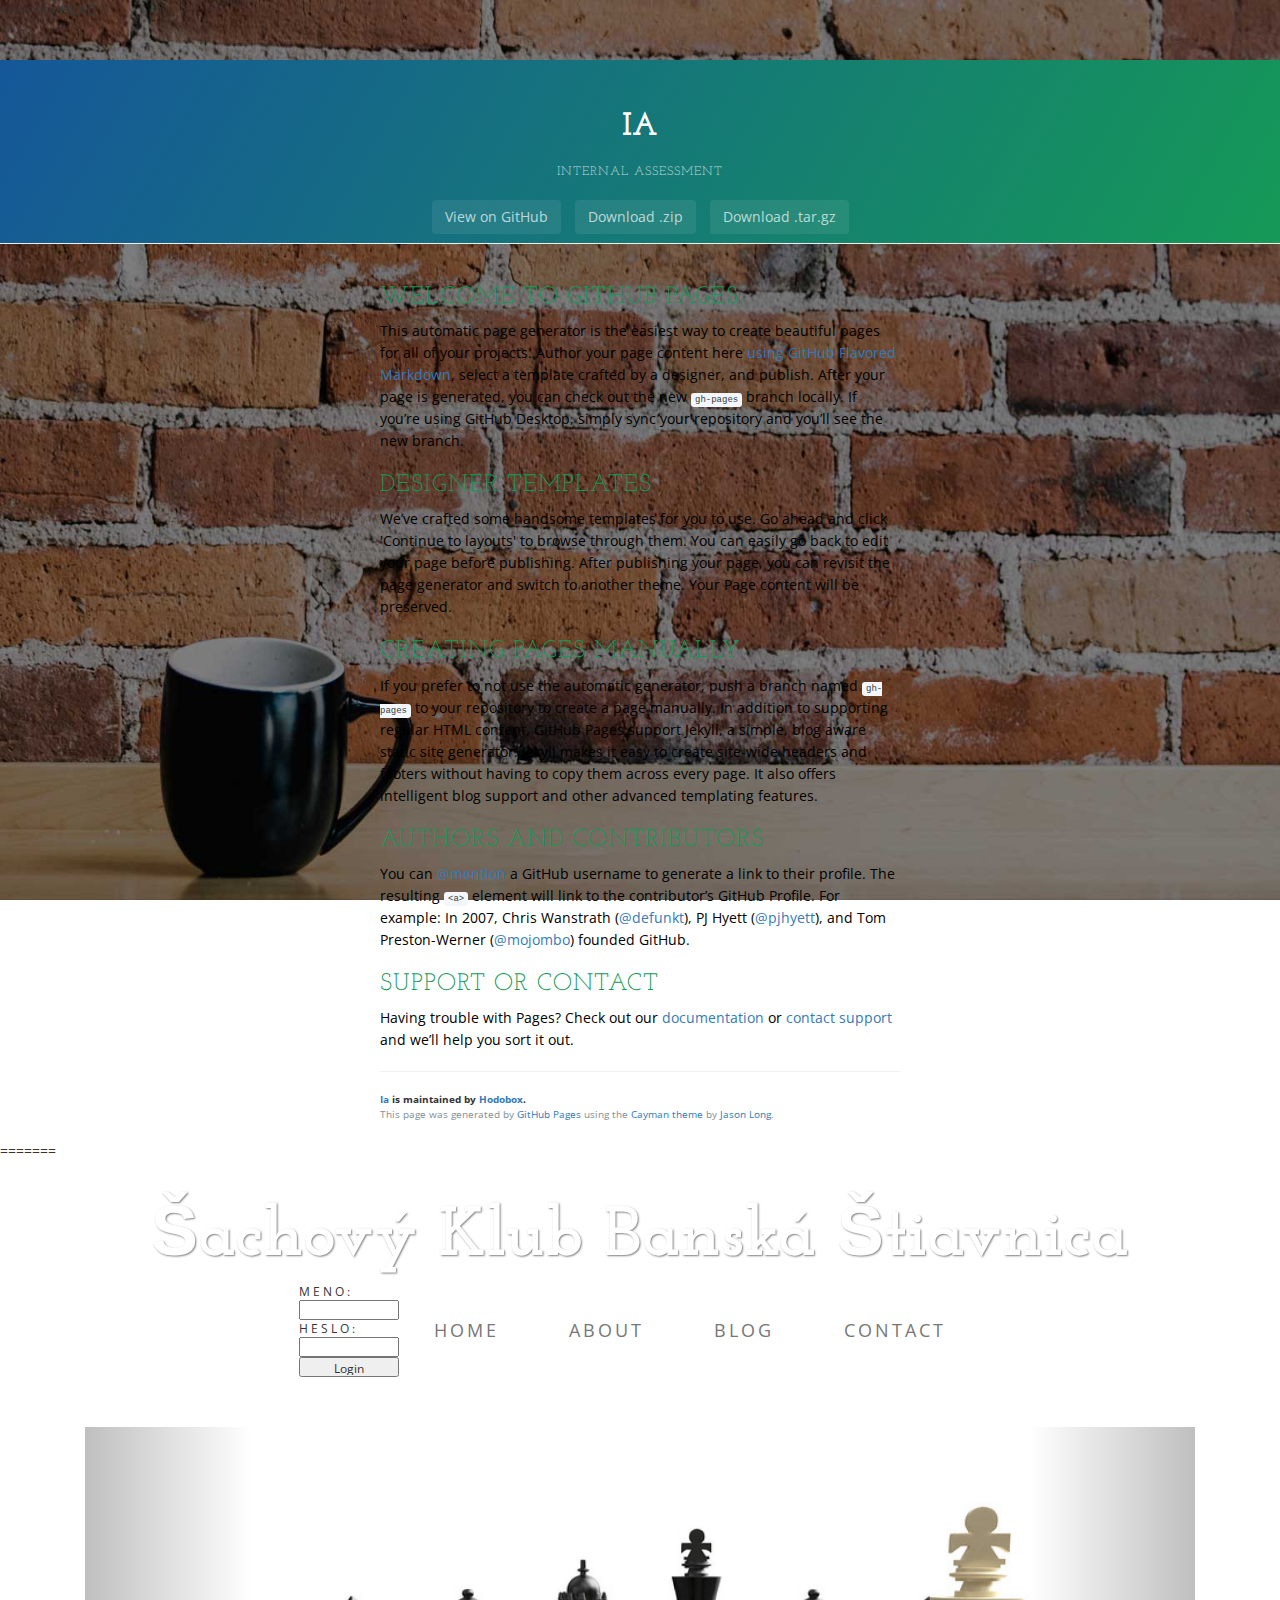
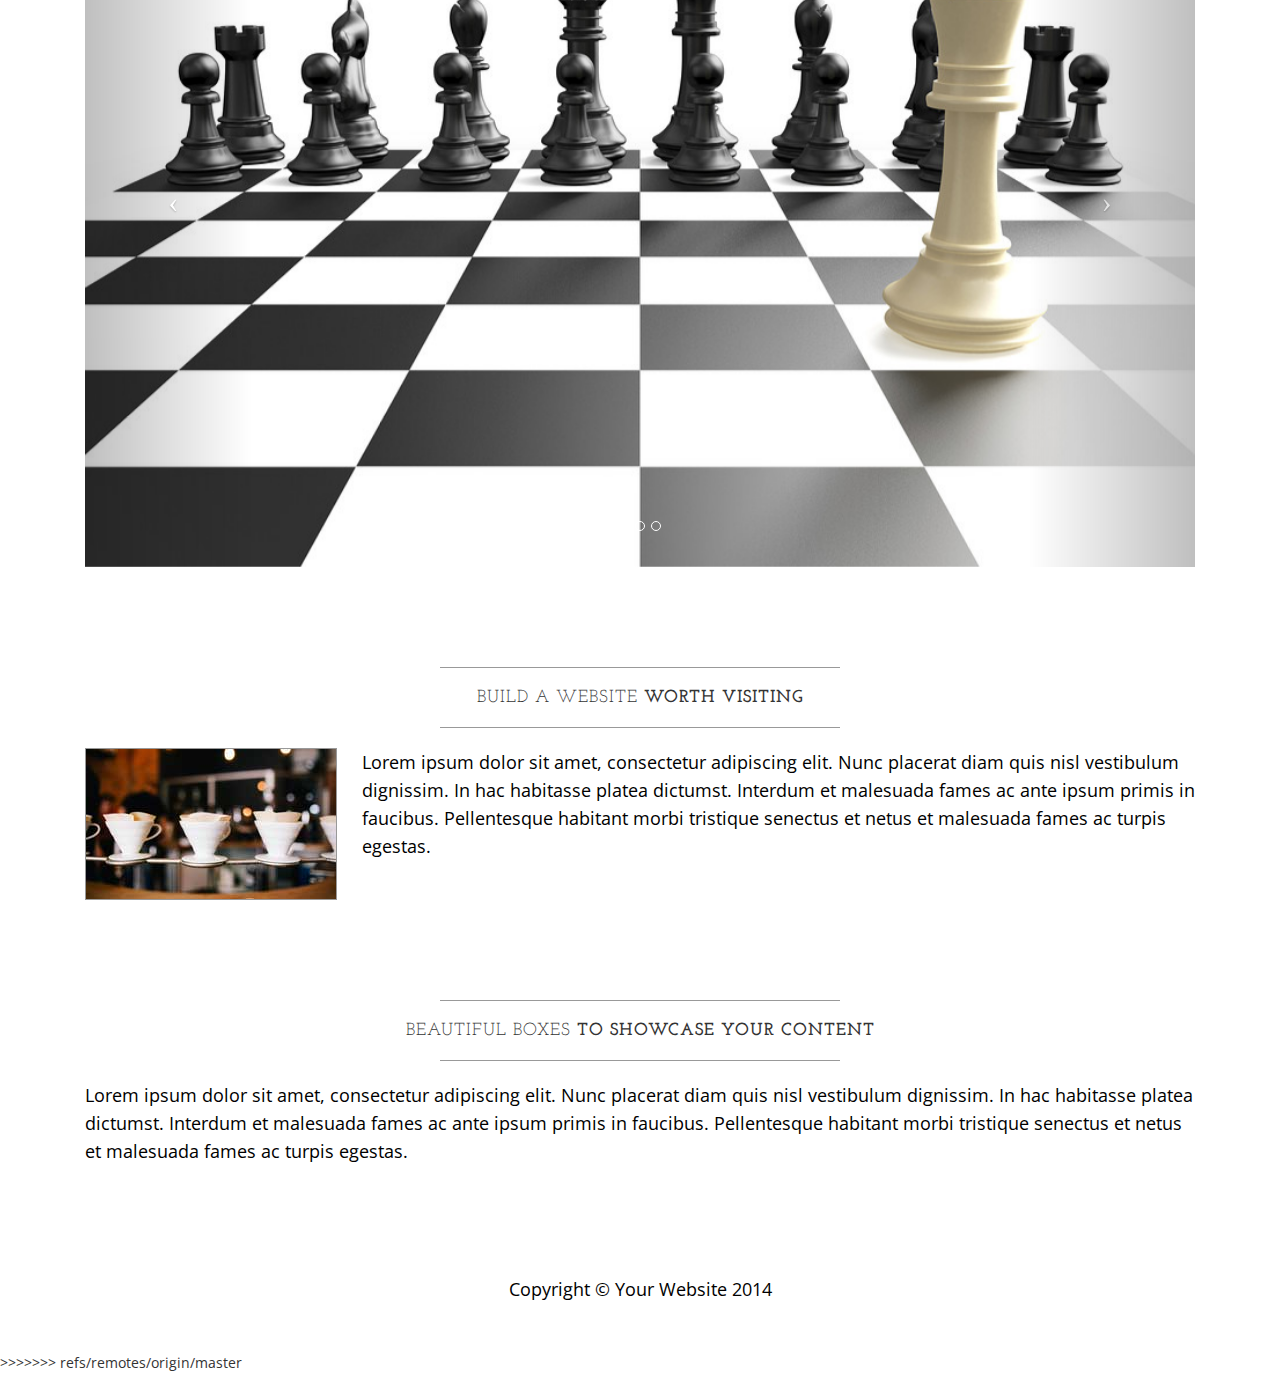
==== commit df30944f: "Merge remote-tracking branch 'refs/remotes/origin/master' into gh-pages" ====
--- a/index.html
+++ b/index.html
@@ -1,4 +1,5 @@
 <!DOCTYPE html>
+<<<<<<< HEAD
 <html lang="en-us">
   <head>
     <meta charset="UTF-8">
@@ -54,4 +55,191 @@
 
   
   </body>
+=======
+<html lang="en">
+
+<head>
+
+    <meta charset="utf-8">
+    <meta http-equiv="X-UA-Compatible" content="IE=edge">
+    <meta name="viewport" content="width=device-width, initial-scale=1">
+    <meta name="description" content="">
+    <meta name="author" content="">
+
+    <title>Šachový Klub Banská Štiavnica</title>
+
+    <!-- Bootstrap Core CSS -->
+    <link href="css/bootstrap.min.css" rel="stylesheet">
+
+    <!-- Custom CSS -->
+    <link href="css/business-casual.css" rel="stylesheet">
+
+    <!-- Fonts -->
+    <link href="http://fonts.googleapis.com/css?family=Open+Sans:300italic,400italic,600italic,700italic,800italic,400,300,600,700,800" rel="stylesheet" type="text/css">
+    <link href="http://fonts.googleapis.com/css?family=Josefin+Slab:100,300,400,600,700,100italic,300italic,400italic,600italic,700italic" rel="stylesheet" type="text/css">
+
+    <!-- HTML5 Shim and Respond.js IE8 support of HTML5 elements and media queries -->
+    <!-- WARNING: Respond.js doesn't work if you view the page via file:// -->
+    <!--[if lt IE 9]>
+        <script src="https://oss.maxcdn.com/libs/html5shiv/3.7.0/html5shiv.js"></script>
+        <script src="https://oss.maxcdn.com/libs/respond.js/1.4.2/respond.min.js"></script>
+    <![endif]-->
+
+</head>
+
+<body>
+
+    <div class="brand">Šachový Klub Banská Štiavnica</div>
+
+
+    <!-- Navigation -->
+    <nav class="navbar navbar-default" role="navigation">
+        <div class="container">
+            <!-- Brand and toggle get grouped for better mobile display -->
+            <div class="navbar-header">
+                
+
+                <button type="button" class="navbar-toggle" data-toggle="collapse" data-target="#bs-example-navbar-collapse-1">
+                    <span class="sr-only">Toggle navigation</span>
+                    <span class="icon-bar"></span>
+                    <span class="icon-bar"></span>
+                    <span class="icon-bar"></span>
+                </button>
+                <!-- navbar-brand is hidden on larger screens, but visible when the menu is collapsed -->
+                <a class="navbar-brand" href="index.html">Business Casual</a>
+            </div>
+
+
+            
+
+            <!-- Collect the nav links, forms, and other content for toggling -->
+            <div class="collapse navbar-collapse" id="bs-example-navbar-collapse-1">
+                
+                 
+                <ul class="nav navbar-nav">
+                    
+
+                    <li>
+                    <form name="login" method="post" action="login.php" class="loginform">
+                    <span class="smalltext"> Meno: </span> <input type="text" name="username" class="loginform"><br>
+                    <span class="smalltext"> Heslo: </span> <input type="password" name="password"  class = "loginform"><br>
+                    <input type = "submit" name = "Login" class = "loginform" value="Login">
+                    </li>
+
+                    <li>
+                        <a href="index.html">Home</a>
+                    </li>
+                    <li>
+                        <a href="about.html">About</a>
+                    </li>
+                    <li>
+                        <a href="blog.html">Blog</a>
+                    </li>
+                    <li>
+                        <a href="contact.html">Contact</a>
+                    </li>
+                </ul>
+            </div>
+            <!-- /.navbar-collapse -->
+        </div>
+        <!-- /.container -->
+    </nav>
+
+    <div class="container">
+
+        <div class="row">
+            <div class="box">
+                <div class="col-lg-12 text-center">
+                    <div id="carousel-example-generic" class="carousel slide">
+                        <!-- Indicators -->
+                        <ol class="carousel-indicators hidden-xs">
+                            <li data-target="#carousel-example-generic" data-slide-to="0" class="active"></li>
+                            <li data-target="#carousel-example-generic" data-slide-to="1"></li>
+                            <li data-target="#carousel-example-generic" data-slide-to="2"></li>
+                        </ol>
+
+                        <!-- Wrapper for slides -->
+                        <div class="carousel-inner">
+                            <div class="item active">
+                                <img class="img-responsive img-full" src="img/slide-1.jpg" alt="">
+                            </div>
+                            <div class="item">
+                                <img class="img-responsive img-full" src="img/slide-2.jpg" alt="">
+                            </div>
+                            <div class="item">
+                                <img class="img-responsive img-full" src="img/slide-3.jpg" alt="">
+                            </div>
+                        </div>
+
+                        <!-- Controls -->
+                        <a class="left carousel-control" href="#carousel-example-generic" data-slide="prev">
+                            <span class="icon-prev"></span>
+                        </a>
+                        <a class="right carousel-control" href="#carousel-example-generic" data-slide="next">
+                            <span class="icon-next"></span>
+                        </a>
+                    </div>
+                   
+                    </h2>
+                </div>
+            </div>
+        </div>
+
+        <div class="row">
+            <div class="box">
+                <div class="col-lg-12">
+                    <hr>
+                    <h2 class="intro-text text-center">Build a website
+                        <strong>worth visiting</strong>
+                    </h2>
+                    <hr>
+                    <img class="img-responsive img-border img-left" src="img/intro-pic.jpg" alt="">
+                    <hr class="visible-xs">
+                    <p>Lorem ipsum dolor sit amet, consectetur adipiscing elit. Nunc placerat diam quis nisl vestibulum dignissim. In hac habitasse platea dictumst. Interdum et malesuada fames ac ante ipsum primis in faucibus. Pellentesque habitant morbi tristique senectus et netus et malesuada fames ac turpis egestas.</p>
+                </div>
+            </div>
+        </div>
+
+        <div class="row">
+            <div class="box">
+                <div class="col-lg-12">
+                    <hr>
+                    <h2 class="intro-text text-center">Beautiful boxes
+                        <strong>to showcase your content</strong>
+                    </h2>
+                    <hr>
+                    <p>Lorem ipsum dolor sit amet, consectetur adipiscing elit. Nunc placerat diam quis nisl vestibulum dignissim. In hac habitasse platea dictumst. Interdum et malesuada fames ac ante ipsum primis in faucibus. Pellentesque habitant morbi tristique senectus et netus et malesuada fames ac turpis egestas.</p>
+                </div>
+            </div>
+        </div>
+
+    </div>
+    <!-- /.container -->
+
+    <footer>
+        <div class="container">
+            <div class="row">
+                <div class="col-lg-12 text-center">
+                    <p>Copyright &copy; Your Website 2014</p>
+                </div>
+            </div>
+        </div>
+    </footer>
+
+    <!-- jQuery -->
+    <script src="js/jquery.js"></script>
+
+    <!-- Bootstrap Core JavaScript -->
+    <script src="js/bootstrap.min.js"></script>
+
+    <!-- Script to Activate the Carousel -->
+    <script>
+    $('.carousel').carousel({
+        interval: 5000 //changes the speed
+    })
+    </script>
+
+</body>
+
+>>>>>>> refs/remotes/origin/master
 </html>
--- a/css/business-casual.css
+++ b/css/business-casual.css
@@ -0,0 +1,206 @@
+/*!
+ * Start Bootstrap - Business Casual Bootstrap Theme (http://startbootstrap.com)
+ * Code licensed under the Apache License v2.0.
+ * For details, see http://www.apache.org/licenses/LICENSE-2.0.
+ */
+
+body {
+    font-family: "Open Sans","Helvetica Neue",Helvetica,Arial,sans-serif;
+    background: url('../img/bg.jpg') no-repeat center center fixed;
+    -webkit-background-size: cover;
+    -moz-background-size: cover;
+    background-size: cover;
+    -o-background-size: cover;
+}
+
+h1,
+h2,
+h3,
+h4,
+h5,
+h6 {
+    text-transform: uppercase;
+    font-family: "Josefin Slab","Helvetica Neue",Helvetica,Arial,sans-serif;
+    font-weight: 700;
+    letter-spacing: 1px;
+}
+
+p {
+    font-size: 1.25em;
+    line-height: 1.6;
+    color: #000;
+}
+
+hr {
+    max-width: 400px;
+    border-color: #999999;
+}
+
+.brand,
+.address-bar {
+    display: none;
+}
+
+.navbar-brand {
+    text-transform: uppercase;
+    font-weight: 900;
+    letter-spacing: 2px;
+}
+
+.smalltext{
+    font-size: 12px;
+}
+
+.loginform{
+
+height: 20px;
+width: 100px;
+font-size: 12px;
+
+}
+
+
+
+.navbar-nav {
+    text-transform: uppercase;
+    font-weight: 400;
+    letter-spacing: 3px;
+}
+
+.img-full {
+    min-width: 100%;
+}
+
+.brand-before,
+.brand-name {
+    text-transform: capitalize;
+}
+
+.brand-before {
+    margin: 15px 0;
+}
+
+.brand-name {
+    margin: 0;
+    font-size: 4em;
+}
+
+.tagline-divider {
+    margin: 15px auto 3px;
+    max-width: 250px;
+    border-color: #999999;
+}
+
+.box {
+    margin-bottom: 20px;
+    padding: 30px 15px;
+    background: #fff;
+    background: rgba(255,255,255,0.9);
+}
+
+.intro-text {
+    text-transform: uppercase;
+    font-size: 1.25em;
+    font-weight: 400;
+    letter-spacing: 1px;
+}
+
+.img-border {
+    float: none;
+    margin: 0 auto 0;
+    border: #999999 solid 1px;
+}
+
+.img-left {
+    float: none;
+    margin: 0 auto 0;
+}
+
+footer {
+    background: #fff;
+    background: rgba(255,255,255,0.9);
+}
+
+footer p {
+    margin: 0;
+    padding: 50px 0;
+}
+
+@media screen and (min-width:768px) {
+    .brand {
+        display: inherit;
+        margin: 0;
+        padding: 30px 0 10px;
+        text-align: center;
+        text-shadow: 1px 1px 2px rgba(0,0,0,0.5);
+        font-family: "Josefin Slab","Helvetica Neue",Helvetica,Arial,sans-serif;
+        font-size: 5em;
+        font-weight: 700;
+        line-height: normal;
+        color: #fff;
+    }
+
+    .top-divider {
+        margin-top: 0;
+    }
+
+    .img-left {
+        float: left;
+        margin-right: 25px;
+    }
+
+    .address-bar {
+        display: inherit;
+        margin: 0;
+        padding: 0 0 40px;
+        text-align: center;
+        text-shadow: 1px 1px 2px rgba(0,0,0,0.5);
+        text-transform: uppercase;
+        font-size: 1.25em;
+        font-weight: 400;
+        letter-spacing: 3px;
+        color: #fff;
+    }
+
+    .navbar {
+        border-radius: 0;
+    }
+
+    .navbar-header {
+        display: none;
+    }
+
+    .navbar {
+        min-height: 0;
+    }
+
+    .navbar-default {
+        border: none;
+        background: #fff;
+        background: rgba(255,255,255,0.9);
+    }
+
+    .nav>li>a {
+        padding: 35px;
+    }
+
+    .navbar-nav>li>a {
+        line-height: normal;
+    }
+
+    .navbar-nav {
+        display: table;
+        float: none;
+        margin: 0 auto;
+        table-layout: fixed;
+        font-size: 1.25em;
+    }
+}
+
+@media screen and (min-width:1200px) {
+    .box:after {
+        content: '';
+        display: table;
+        clear: both;
+    }
+}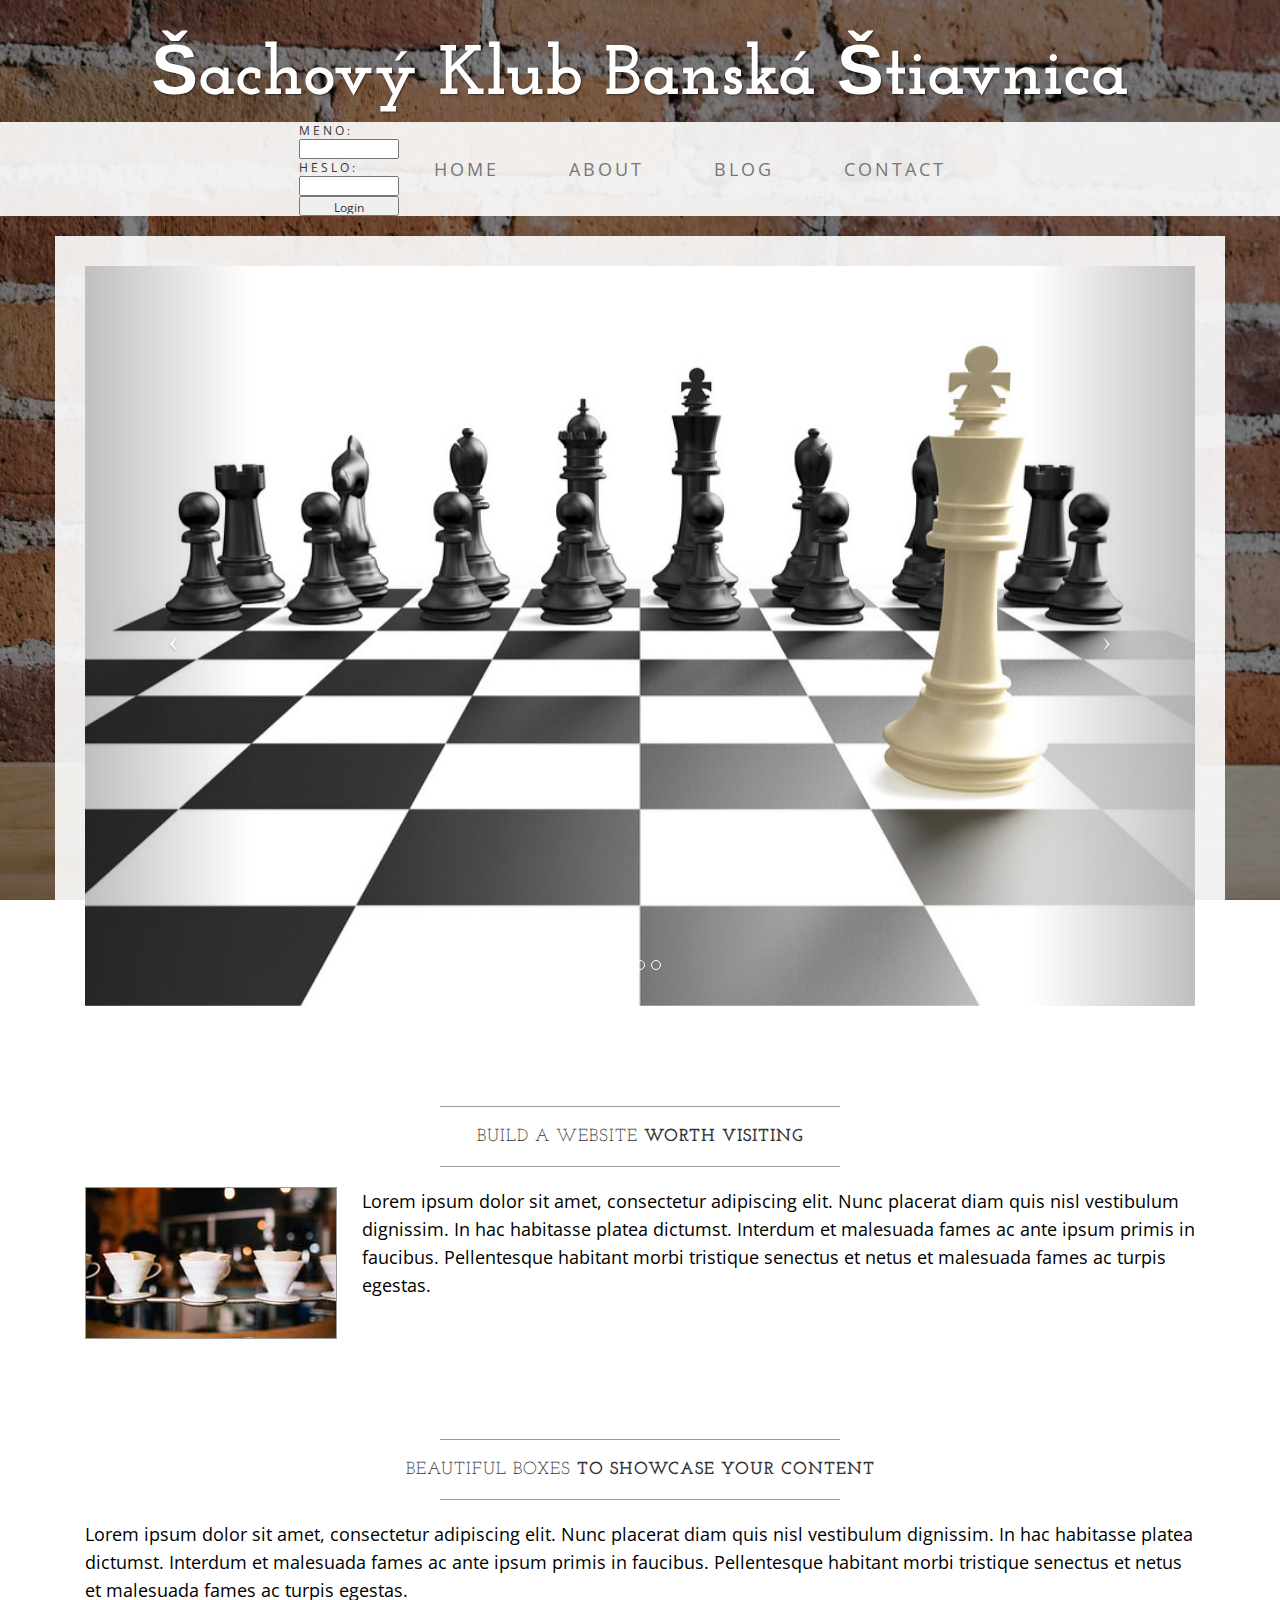
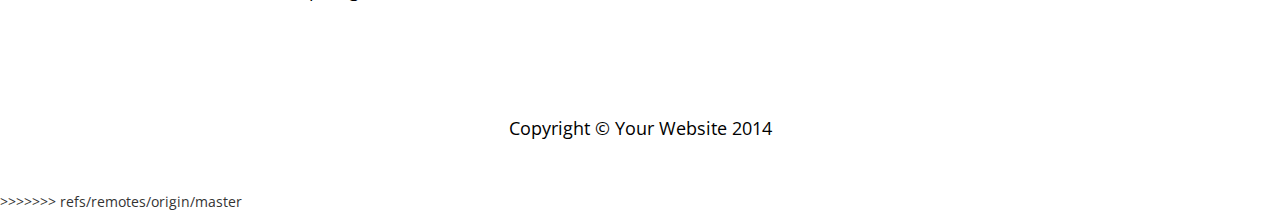
==== commit 19ece926: "again" ====
--- a/index.html
+++ b/index.html
@@ -1,61 +1,5 @@
 <!DOCTYPE html>
-<<<<<<< HEAD
-<html lang="en-us">
-  <head>
-    <meta charset="UTF-8">
-    <title>Ia by Hodobox</title>
-    <meta name="viewport" content="width=device-width, initial-scale=1">
-    <link rel="stylesheet" type="text/css" href="stylesheets/normalize.css" media="screen">
-    <link href='https://fonts.googleapis.com/css?family=Open+Sans:400,700' rel='stylesheet' type='text/css'>
-    <link rel="stylesheet" type="text/css" href="stylesheets/stylesheet.css" media="screen">
-    <link rel="stylesheet" type="text/css" href="stylesheets/github-light.css" media="screen">
-  </head>
-  <body>
-    <section class="page-header">
-      <h1 class="project-name">Ia</h1>
-      <h2 class="project-tagline">Internal Assessment</h2>
-      <a href="https://github.com/Hodobox/IA" class="btn">View on GitHub</a>
-      <a href="https://github.com/Hodobox/IA/zipball/master" class="btn">Download .zip</a>
-      <a href="https://github.com/Hodobox/IA/tarball/master" class="btn">Download .tar.gz</a>
-    </section>
 
-    <section class="main-content">
-      <h3>
-<a id="welcome-to-github-pages" class="anchor" href="#welcome-to-github-pages" aria-hidden="true"><span aria-hidden="true" class="octicon octicon-link"></span></a>Welcome to GitHub Pages.</h3>
-
-<p>This automatic page generator is the easiest way to create beautiful pages for all of your projects. Author your page content here <a href="https://guides.github.com/features/mastering-markdown/">using GitHub Flavored Markdown</a>, select a template crafted by a designer, and publish. After your page is generated, you can check out the new <code>gh-pages</code> branch locally. If you’re using GitHub Desktop, simply sync your repository and you’ll see the new branch.</p>
-
-<h3>
-<a id="designer-templates" class="anchor" href="#designer-templates" aria-hidden="true"><span aria-hidden="true" class="octicon octicon-link"></span></a>Designer Templates</h3>
-
-<p>We’ve crafted some handsome templates for you to use. Go ahead and click 'Continue to layouts' to browse through them. You can easily go back to edit your page before publishing. After publishing your page, you can revisit the page generator and switch to another theme. Your Page content will be preserved.</p>
-
-<h3>
-<a id="creating-pages-manually" class="anchor" href="#creating-pages-manually" aria-hidden="true"><span aria-hidden="true" class="octicon octicon-link"></span></a>Creating pages manually</h3>
-
-<p>If you prefer to not use the automatic generator, push a branch named <code>gh-pages</code> to your repository to create a page manually. In addition to supporting regular HTML content, GitHub Pages support Jekyll, a simple, blog aware static site generator. Jekyll makes it easy to create site-wide headers and footers without having to copy them across every page. It also offers intelligent blog support and other advanced templating features.</p>
-
-<h3>
-<a id="authors-and-contributors" class="anchor" href="#authors-and-contributors" aria-hidden="true"><span aria-hidden="true" class="octicon octicon-link"></span></a>Authors and Contributors</h3>
-
-<p>You can <a href="https://help.github.com/articles/basic-writing-and-formatting-syntax/#mentioning-users-and-teams" class="user-mention">@mention</a> a GitHub username to generate a link to their profile. The resulting <code>&lt;a&gt;</code> element will link to the contributor’s GitHub Profile. For example: In 2007, Chris Wanstrath (<a href="https://github.com/defunkt" class="user-mention">@defunkt</a>), PJ Hyett (<a href="https://github.com/pjhyett" class="user-mention">@pjhyett</a>), and Tom Preston-Werner (<a href="https://github.com/mojombo" class="user-mention">@mojombo</a>) founded GitHub.</p>
-
-<h3>
-<a id="support-or-contact" class="anchor" href="#support-or-contact" aria-hidden="true"><span aria-hidden="true" class="octicon octicon-link"></span></a>Support or Contact</h3>
-
-<p>Having trouble with Pages? Check out our <a href="https://help.github.com/pages">documentation</a> or <a href="https://github.com/contact">contact support</a> and we’ll help you sort it out.</p>
-
-      <footer class="site-footer">
-        <span class="site-footer-owner"><a href="https://github.com/Hodobox/IA">Ia</a> is maintained by <a href="https://github.com/Hodobox">Hodobox</a>.</span>
-
-        <span class="site-footer-credits">This page was generated by <a href="https://pages.github.com">GitHub Pages</a> using the <a href="https://github.com/jasonlong/cayman-theme">Cayman theme</a> by <a href="https://twitter.com/jasonlong">Jason Long</a>.</span>
-      </footer>
-
-    </section>
-
-  
-  </body>
-=======
 <html lang="en">
 
 <head>
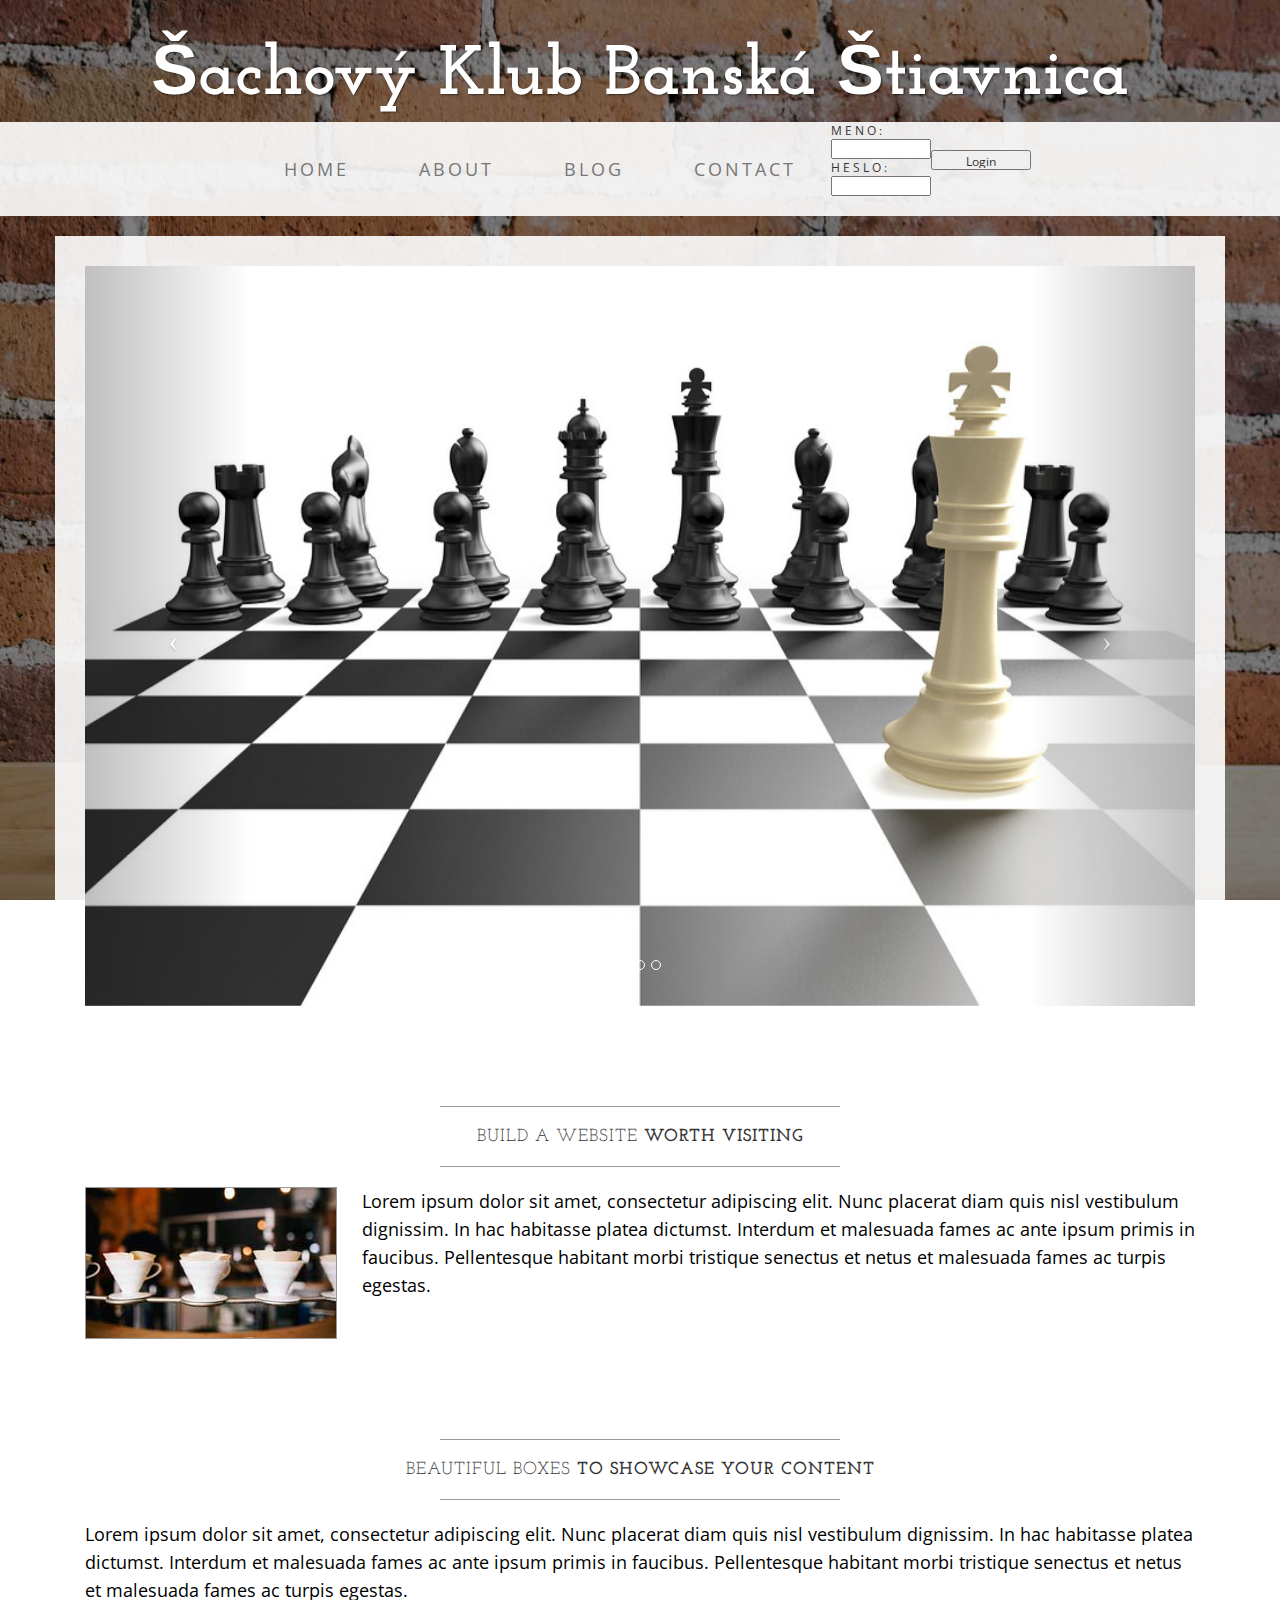
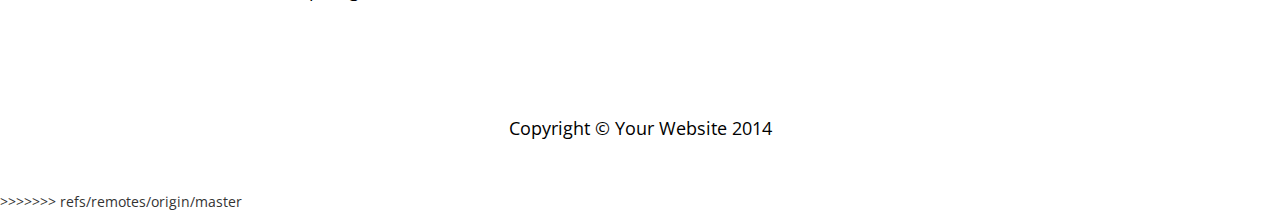
==== commit c9449ee5: "login form changes" ====
--- a/index.html
+++ b/index.html
@@ -63,12 +63,7 @@
                 <ul class="nav navbar-nav">
                     
 
-                    <li>
-                    <form name="login" method="post" action="login.php" class="loginform">
-                    <span class="smalltext"> Meno: </span> <input type="text" name="username" class="loginform"><br>
-                    <span class="smalltext"> Heslo: </span> <input type="password" name="password"  class = "loginform"><br>
-                    <input type = "submit" name = "Login" class = "loginform" value="Login">
-                    </li>
+                    
 
                     <li>
                         <a href="index.html">Home</a>
@@ -81,6 +76,17 @@
                     </li>
                     <li>
                         <a href="contact.html">Contact</a>
+                    </li>
+                    <li>
+                    <form name="login" method="post" action="login.php" class="loginform">
+                    <span class="smalltext"> Meno: </span> <input type="text" name="username" class="loginform"><br>
+                    <span class="smalltext"> Heslo: </span> <input type="password" name="password"  class = "loginform"><br>
+                    
+                    </li>
+                    <li>
+                    <br>
+                    <input type = "submit" name = "Login" class = "loginform" value="Login">
+                    </form>
                     </li>
                 </ul>
             </div>
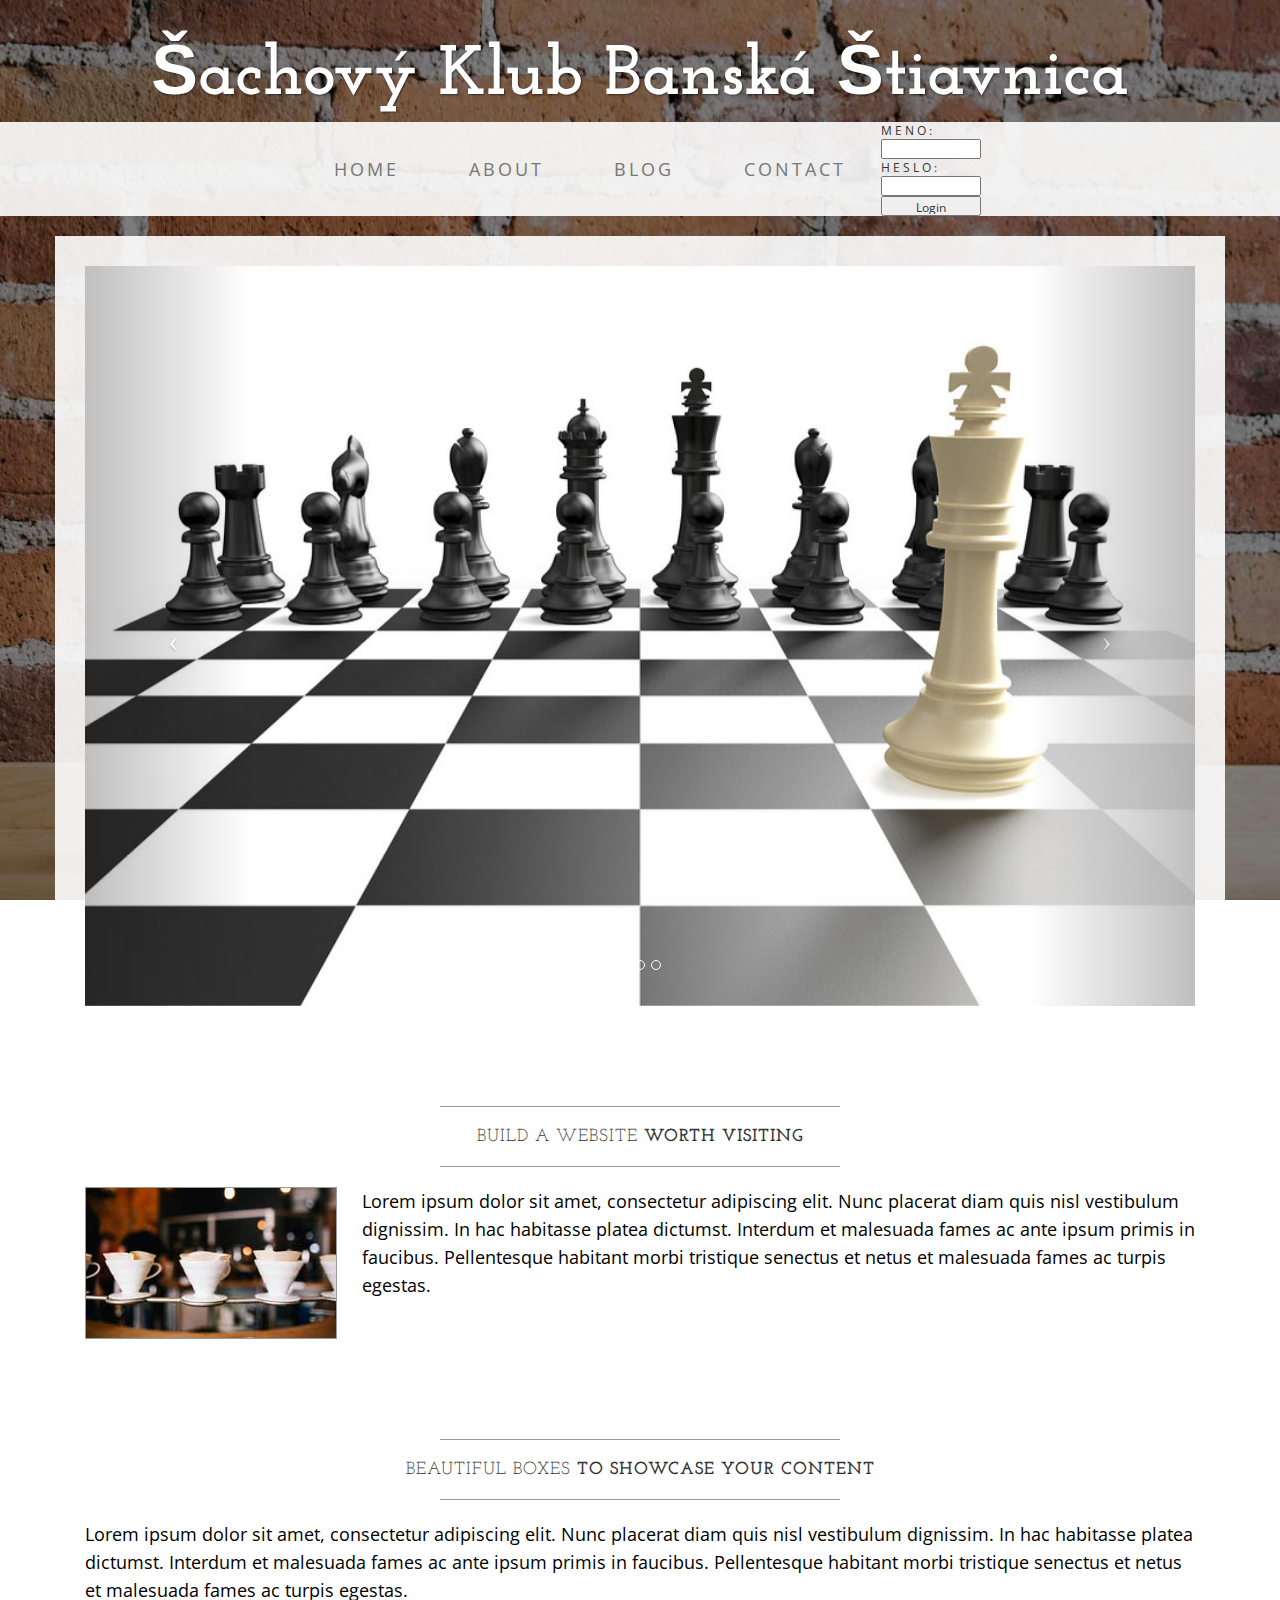
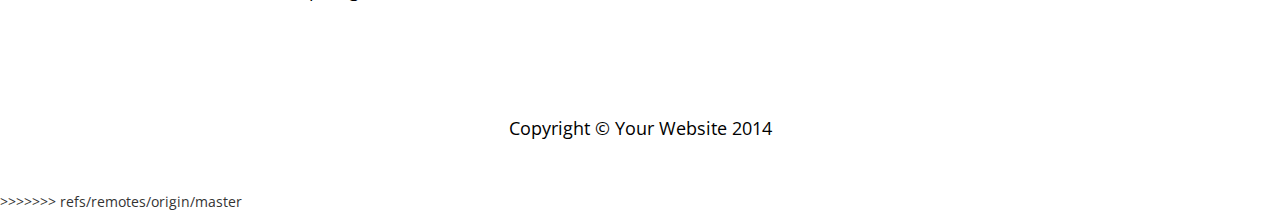
==== commit f442ce18: "login form edited" ====
--- a/index.html
+++ b/index.html
@@ -81,10 +81,6 @@
                     <form name="login" method="post" action="login.php" class="loginform">
                     <span class="smalltext"> Meno: </span> <input type="text" name="username" class="loginform"><br>
                     <span class="smalltext"> Heslo: </span> <input type="password" name="password"  class = "loginform"><br>
-                    
-                    </li>
-                    <li>
-                    <br>
                     <input type = "submit" name = "Login" class = "loginform" value="Login">
                     </form>
                     </li>
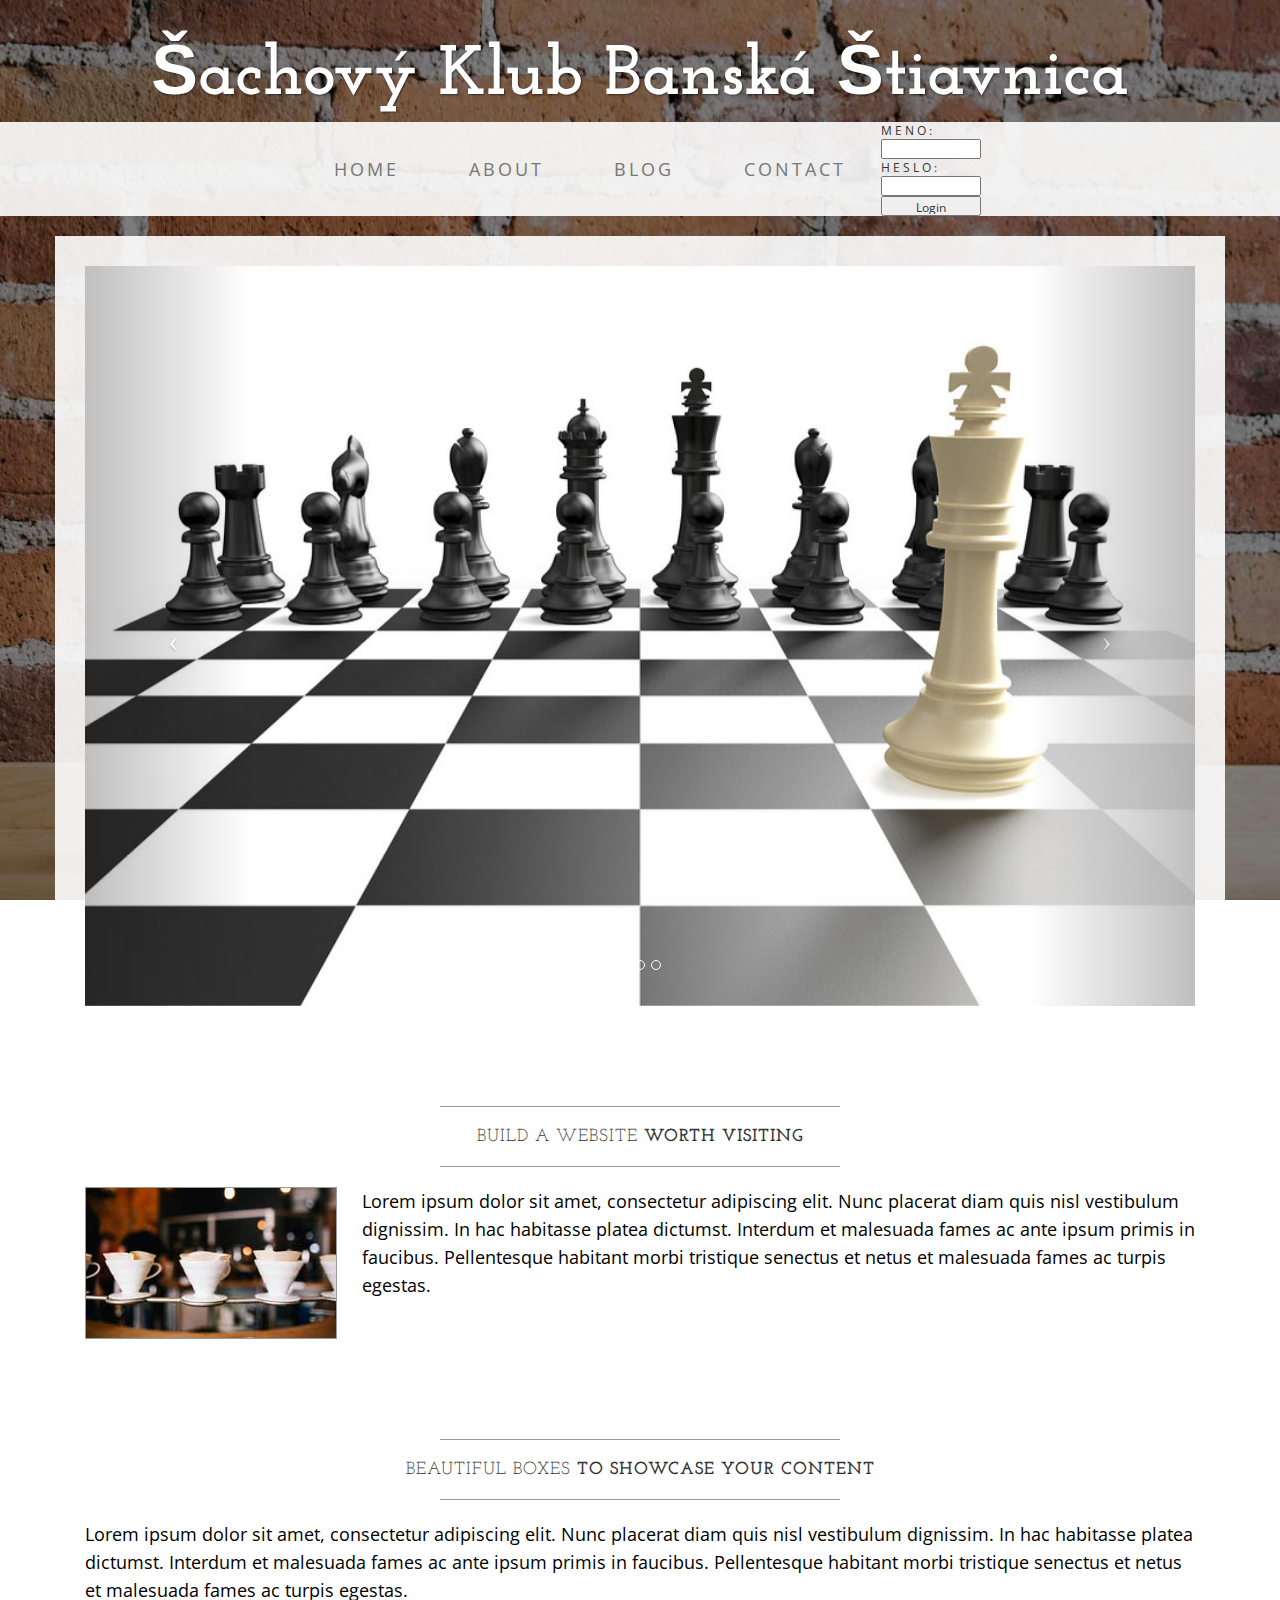
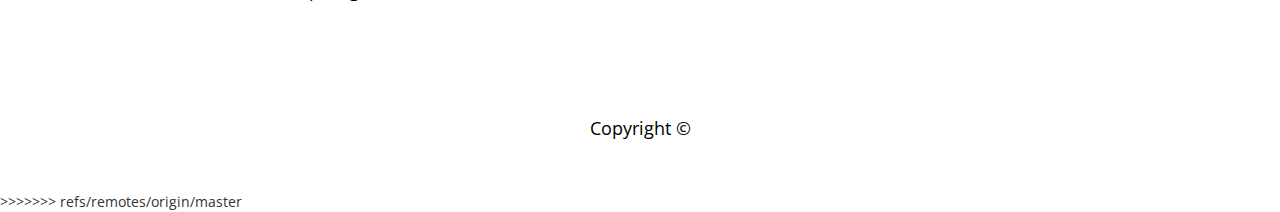
==== commit 18bac664: "xyz" ====
--- a/index.html
+++ b/index.html
@@ -166,7 +166,7 @@
         <div class="container">
             <div class="row">
                 <div class="col-lg-12 text-center">
-                    <p>Copyright &copy; Your Website 2014</p>
+                    <p>Copyright &copy;</p>
                 </div>
             </div>
         </div>
